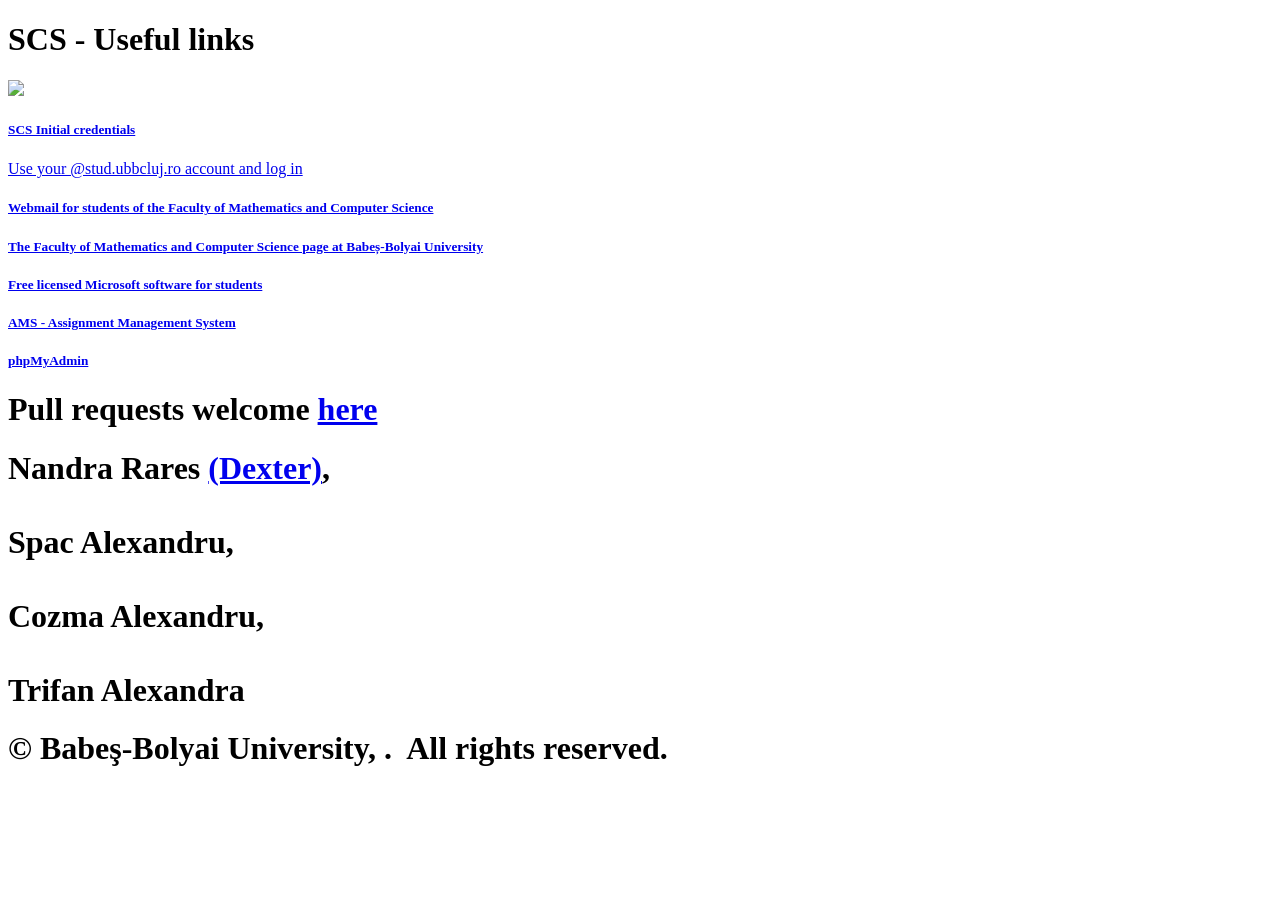
==== index.html @ dd441632 "Re enabled php my admin (#9)" ====
<!DOCTYPE html>

<head>
    <!-- Meta tags -->
    <meta charset = "utf-8">
    <meta name = "viewport" content = "width = device-width, initial-scale = 1, shrink-to-fit = no">
    <meta name = "language" content = "RO">
    <meta name = "Classification" content = "SCS landing page Babeş-Bolyai">
    <meta name = "description" content = "SCS landing page Babeş-Bolyai">
    <meta name = "keywords" content = "SCS Babeş-Bolyai">
    <meta name = "author" content = "Babeş-Bolyai">
    <meta http-equiv = "Expires" content = "0">
    <meta name = "theme-color" content = "#121212">
    <meta name = "msapplication-navbutton-color" content = "#121212">
    <meta name = "apple-mobile-web-app-status-bar-style" content = "#121212">
    <meta name = "apple-mobile-web-app-capable" content = "yes">
    <meta name = "mobile-web-app-capable" content = "yes">
    <meta http-equiv = "Cache-Control" content = "cache"> 

    <!-- Page Title and Favicon -->
    <title>Welcome !</title>
    <link rel = "icon" type = "image/png" href = "Images/favicon.ico">

    <!-- CSS -->
    <link rel = "stylesheet" href = "style.css">

    <!-- Font -->
    <link href='https://fonts.googleapis.com/css?family=Montserrat' rel='stylesheet'>

    <!-- JavaScript -->
    <script defer src = "js/index.js"></script>

</head>

<body>
    <div class = "container" id = "header-container">
        <h1 class = "title">SCS - Useful links</h1>

        <a href = "https://www.cs.ubbcluj.ro/" target="_blank">
            <img class = "animation-increase animation-increase-big" id = "logo" src = "Images/logo.png">
        </a>
    </div>

    <div class = "container" id = "card-container">
<a class="card-link" href="https://login.microsoftonline.com/5a4863ed-40c8-4fd5-8298-fbfdb7f13095/oauth2/v2.0/authorize?client_id=7e1568df-899e-4e5f-bbfa-774409e96793&redirect_uri=https://www.scs.ubbcluj.ro/landing/credentials.html&response_type=token&scope=https://graph.microsoft.com/User.Read&state=initial_state" target="_blank">            <div class="animation-increase animation-increase-small card">
                <h5 class="card-title-special animation-blink">SCS Initial credentials</h5>
                <div class="sign-in-icon-container">
                    <p class="sign-in-text">Use your @stud.ubbcluj.ro account and log in</p>
                </div>
            </div>
            </a>


        <a class = "card-link" href = "https://www.scs.ubbcluj.ro/webmail/" target="_blank">
            <div class = "animation-increase animation-increase-small card">
                <h5 class = "card-title">Webmail for students of the Faculty of Mathematics and Computer Science</h5>
            </div>
        </a>

        <a class = "card-link" href = "http://www.cs.ubbcluj.ro/" target="_blank">
            <div class = "animation-increase animation-increase-small card">
                <h5 class = "card-title">The Faculty of Mathematics and Computer Science page at Babeș-Bolyai University</h5>
            </div>  
        </a>

        <a class = "card-link" href = "https://www.cs.ubbcluj.ro/software-microsoft-licentiat-gratuit-pentru-studenti/" target="_blank">
            <div class = "animation-increase animation-increase-small card">
                <h5 class = "card-title">Free licensed Microsoft software for students</h5>
            </div>
        </a>

        <a class = "card-link" href = "https://www.scs.ubbcluj.ro/ams/" target="_blank">
            <div class = "animation-increase animation-increase-small card">
                <h5 class = "card-title">AMS - Assignment Management System</h5>
            </div>
        </a>

        <a class = "card-link" href = "https://www.scs.ubbcluj.ro/phpMyAdmin" target="_blank">
            <div class = "animation-increase animation-increase-small card ">
                <h5 class = "card-title">phpMyAdmin</h5>
            </div>
        </a>
    </div>

    <div class="footer">
        <div class="footer-content">
            <h1 class = "credits-text">Pull requests welcome <a id="github" target="_blank" href="https://github.com/KiralyCraft/SCS_landing_page">here</a></h1>
        </div>

        <div class="footer-content">
            <h1 class="credits-text"><span id = "Rares">Nandra Rares <a id="RaresLink" href="https://github.com/rares-nandra" target="_blank"><span id = "RaresNickname">(Dexter)</span></a></span>, <br><br><span id = "Spac">Spac Alexandru</span>, <br><br><span id = "Alex">Cozma Alexandru</span>, <br><br><span id = "Alexandra">Trifan Alexandra</span></h1>
        </div>

        <div class="footer-content">
            <h1 class="credits-text" id = "copyright">© Babeş-Bolyai University,&nbsp;<span id="currentYear"></span>.&nbsp;&nbsp;All rights reserved.</h1>
        </div>
    </div>
</body>
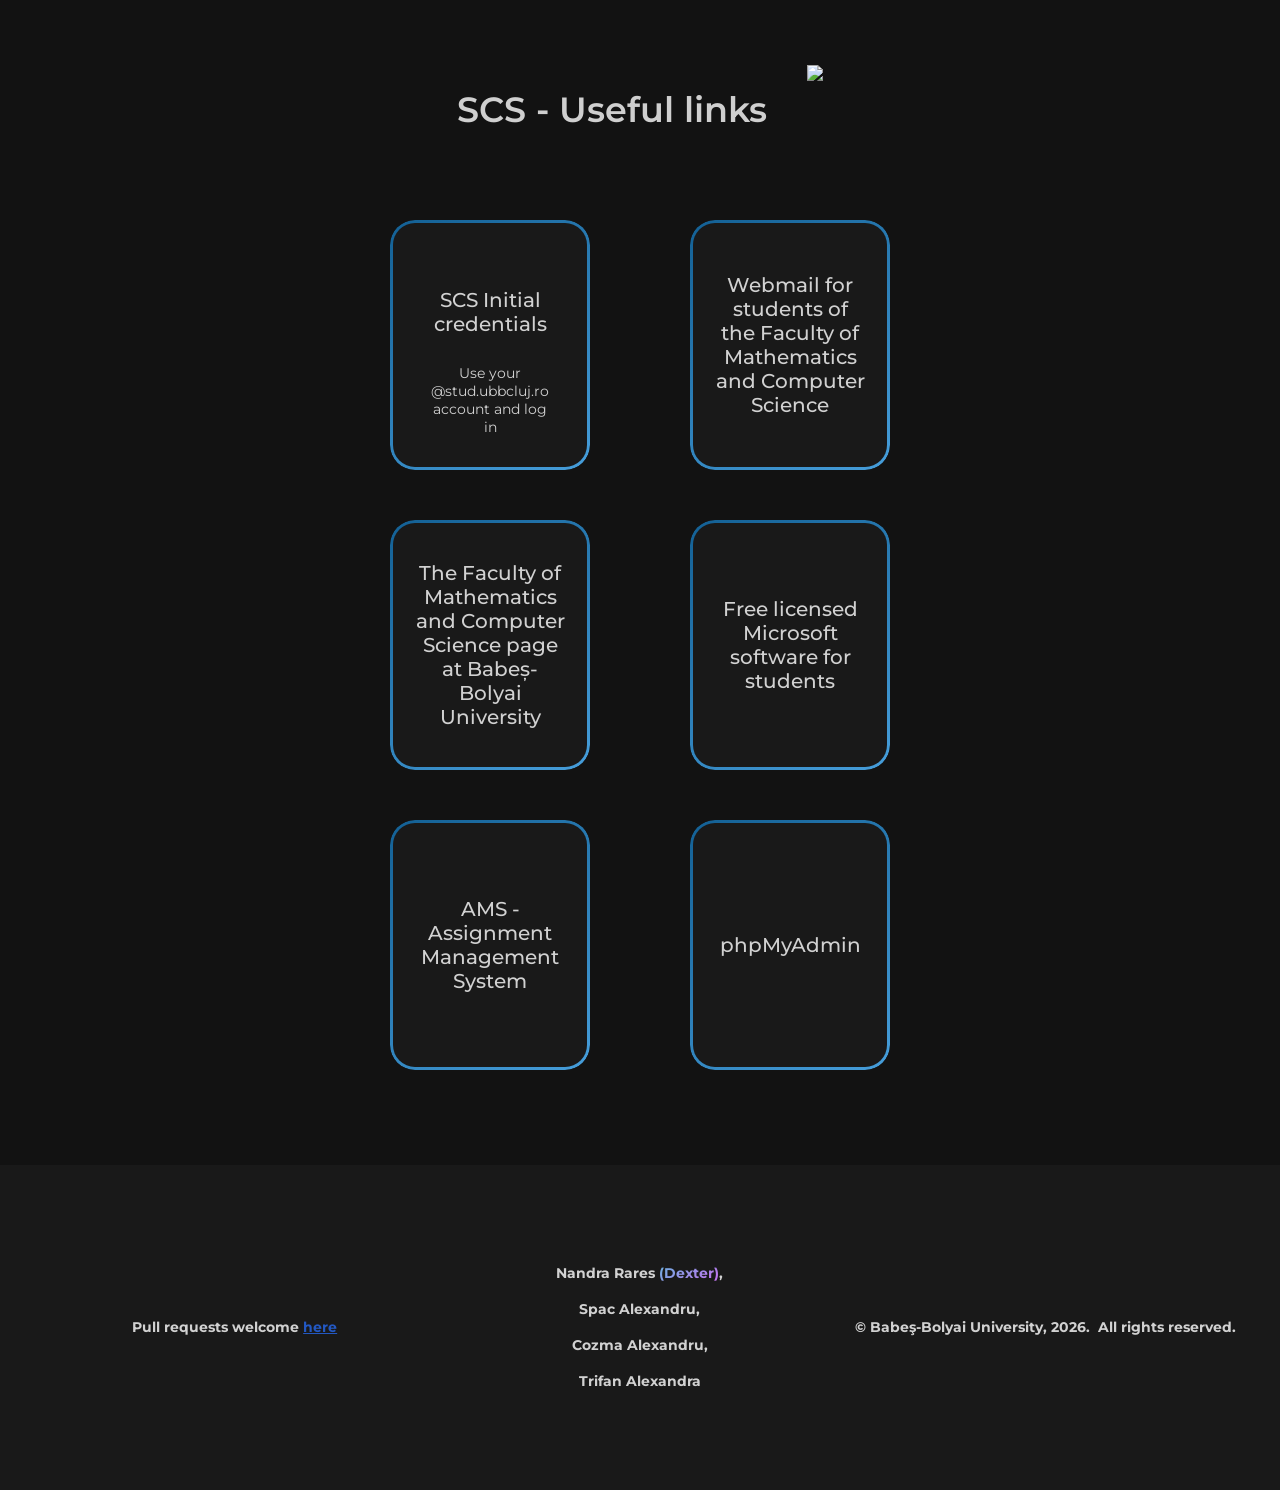
==== commit 3c40d52e: "Verify OAuth state on login" ====
--- a/index.html
+++ b/index.html
@@ -29,7 +29,8 @@
     <link href='https://fonts.googleapis.com/css?family=Montserrat' rel='stylesheet'>
 
     <!-- JavaScript -->
-    <script defer src = "js/index.js"></script>
+    <script defer src = "js/current-year.js"></script>
+    <script defer src = "js/oauth-state.js"></script>
 
 </head>
 
@@ -43,14 +44,14 @@
     </div>
 
     <div class = "container" id = "card-container">
-<a class="card-link" href="https://login.microsoftonline.com/5a4863ed-40c8-4fd5-8298-fbfdb7f13095/oauth2/v2.0/authorize?client_id=7e1568df-899e-4e5f-bbfa-774409e96793&redirect_uri=https://www.scs.ubbcluj.ro/landing/credentials.html&response_type=token&scope=https://graph.microsoft.com/User.Read&state=initial_state" target="_blank">            <div class="animation-increase animation-increase-small card">
+        <a class="card-link" id="login-link" href="https://login.microsoftonline.com/5a4863ed-40c8-4fd5-8298-fbfdb7f13095/oauth2/v2.0/authorize?client_id=7e1568df-899e-4e5f-bbfa-774409e96793&redirect_uri=https://www.scs.ubbcluj.ro/landing/credentials.html&response_type=token&scope=https://graph.microsoft.com/User.Read&state=initial_state" target="_blank">
+            <div class="animation-increase animation-increase-small card">
                 <h5 class="card-title-special animation-blink">SCS Initial credentials</h5>
                 <div class="sign-in-icon-container">
                     <p class="sign-in-text">Use your @stud.ubbcluj.ro account and log in</p>
                 </div>
             </div>
-            </a>
-
+        </a>
 
         <a class = "card-link" href = "https://www.scs.ubbcluj.ro/webmail/" target="_blank">
             <div class = "animation-increase animation-increase-small card">
--- a/style.css
+++ b/style.css
@@ -0,0 +1,427 @@
+:root 
+{
+	--Gradient: linear-gradient(145deg, rgb(19, 96, 148) 0%, rgba(70,158,219,1) 100%);
+	--GradientOffline: linear-gradient(145deg, #a63d3d 0%, #e85e5e 100%);
+	--Offline: #c54848;
+	--BackgroundPrimary: #121212;
+	--BackgroundSecondary: #191919;
+	--Text: rgba(255, 255, 255, 0.8);
+	--Link: #2358C2;
+}
+  
+body
+{
+	/* overflow-x: hidden !important; */
+	font-family: 'Montserrat';
+	background-color: var(--BackgroundPrimary);
+	margin: 0 !important;
+	padding: 0 !important;
+}
+
+.debug
+{
+	border: 2px solid red
+}
+
+.animation-increase
+{
+	transition: transform 0.2s;
+}
+
+.animation-increase:hover
+{
+	opacity: 80%;
+}
+
+.animation-increase-small:hover
+{
+	transform: scale(1.07);
+}
+
+.animation-increase-big:hover
+{
+	transform: scale(1.12);
+}
+
+.animation-blink
+{
+	animation: animate 1.7s linear infinite;
+}
+
+@keyframes animate
+{
+	0%{
+	  opacity: 0;
+	}
+	50%{
+	  opacity: 1;
+	}
+	100%{
+	  opacity: 0;
+	}
+}
+
+.container
+{
+	width: 60%;
+	margin-left: 20%;
+}
+
+
+.card
+{
+	position: relative;
+	width: 150px;
+	height: 200px;
+	margin: 50px;
+	margin-top: 0px;
+	text-align: center;
+	background-color: var(--BackgroundSecondary);
+	border-radius: 25px;
+	display: flex;
+	justify-content: center;
+	align-items: center;
+	padding: 25px;
+}
+
+.card::before 
+{
+	content: "";
+	position: absolute;
+	inset: 0;
+	border-radius: 25px;
+  	border: 3px solid transparent;
+  	background: var(--Gradient) border-box;
+	mask: linear-gradient(#fff 0 0) padding-box, linear-gradient(#fff 0 0);
+	-webkit-mask: linear-gradient(#fff 0 0) padding-box, linear-gradient(#fff 0 0);
+  	-webkit-mask-composite: xor;
+    mask-composite: exclude;
+}
+
+.card-link
+{
+	text-decoration: none;
+}
+
+.title
+{
+	font-size: 35px;
+	font-weight: 600;
+	color: var(--Text);
+	white-space: nowrap;
+}
+
+.card-title-special
+{
+	font-size: 20px;
+	font-weight: 500;
+	color: var(--Text);
+	margin-bottom: 100px;
+}
+
+.card-title
+{
+	font-size: 20px;
+	font-weight: 500;
+	color: var(--Text);
+}
+
+.microsoft-icon {
+    width: 15px;  
+    height: auto; 
+    margin-top: 15px;  
+}
+
+.sign-in-icon-container {
+    position: absolute;
+    bottom: 20px;
+    left: 50%;
+    transform: translateX(-50%);
+    display: flex;
+    flex-direction: column;
+    align-items: center;
+    text-align: center;
+}
+
+.sign-in-text {
+    font-size: 14px; 
+    color: var(--Text);
+    margin-top: 5px;  
+}
+
+
+#logo
+{
+	width: 100px;
+}
+
+#header-container
+{
+	margin-top: 5vh;
+	display: flex;
+	flex-direction: row;
+	justify-content: center;
+}
+
+@media(max-width: 800px)
+{
+	#header-container
+	{
+		flex-direction: column;
+		align-items: center;
+	}
+
+	.title
+	{
+		font-size: 28px;
+	}
+
+	#logo
+	{
+		width: 80px;
+	}
+}
+
+#header-container > *
+{
+	padding: 20px;
+}
+
+
+#card-container
+{
+	margin-top: 5vh;
+	display: flex;
+	flex-direction: row;
+	justify-content: center;
+	flex-wrap: wrap;
+}
+
+@media(max-width: 625px)
+{
+	#card-container
+	{
+		width: 90%;
+		margin-left: 5%;
+	}
+
+	.card
+	{
+		margin: 30px;
+		margin-top: 20px;
+	}
+}
+
+.text-offline
+{
+	color: var(--Offline);
+}
+
+.card-offline::before 
+{
+  	background: var(--GradientOffline) border-box;
+}
+
+.footer
+{
+	margin-top: 5vh;
+	padding: 10vh 2.5vw 10vh 2.5vw;
+	background-color: var(--BackgroundSecondary);
+	max-width: 100%;
+	display: flex;
+	flex-direction: row;
+	justify-content: space-around;
+	align-items: center;
+}
+
+.footer2
+{
+	margin-top: 5vh;
+	padding: 10vh 2.5vw 10vh 2.5vw;
+	background-color: var(--BackgroundSecondary);
+	max-width: 100%;
+	display: flex;
+	flex-direction: row;
+	justify-content: space-around;
+	align-items: center;
+
+	position: absolute;
+    bottom: 0;
+    width: 100%;
+
+    box-sizing: border-box;
+}
+
+@media(max-width: 950px)
+{
+	.footer
+	{
+		flex-direction: column;
+		row-gap: 7.5vh;
+		position : relative;
+	}
+}
+
+@media(max-width: 950px)
+{
+	.footer2
+	{
+		flex-direction: column;
+		row-gap: 7.5vh;
+		position : relative;
+	}
+}
+
+.footer-content
+{
+	flex: 0.33;
+	display: flex;
+	justify-content: center;
+	align-items: center;
+}
+
+#github
+{
+	color: var(--Link);
+	font-size: 14px;
+	right: 10px;
+	text-decoration: underline;
+}
+
+.credits-text
+{
+	color: var(--Text);
+	font-size: 14px;
+	text-align: center;
+}
+
+#RaresNickname
+{
+	background: linear-gradient(145deg, rgb(106, 177, 224) 0%, rgb(200, 112, 240) 100%);
+	background-clip: text;
+	-webkit-background-clip: text;
+	-webkit-text-fill-color: transparent;
+}
+
+#RaresLink
+{
+	text-decoration: none;
+}
+
+
+.auth-box {
+    position: relative;
+    text-align: left;
+    color: var(--Text);
+    background-color: var(--BackgroundSecondary);
+    border-radius: 25px;
+    display: flex;
+    flex-direction: column;
+    justify-content: flex-start;
+    align-items: flex-start;
+    padding: 25px;
+    margin-top: 5vh;
+    gap: 15px;
+    min-width: 300px; 
+    max-width: 600px; 
+    width: 90%; 
+    user-select: text !important;
+}
+
+.auth-box::before {
+    content: "";
+    position: absolute;
+    inset: 0;
+    border-radius: 25px;
+    border: 3px solid transparent;
+    background: var(--Gradient) border-box;
+    mask: linear-gradient(#fff 0 0) padding-box, linear-gradient(#fff 0 0);
+    -webkit-mask: linear-gradient(#fff 0 0) padding-box, linear-gradient(#fff 0 0);
+    -webkit-mask-composite: xor;
+    mask-composite: exclude;
+
+    pointer-events: none;
+}
+
+.auth-info {
+    font-size: 16px;
+    margin: 0; 
+    margin-bottom: 10px; 
+    line-height: 1.6; 
+}
+
+.auth-text {
+    font-size: 18px;
+    font-weight: bold;
+    margin-bottom: 5px; 
+}
+
+
+@media (max-width: 600px) {
+    .auth-box {
+        padding: 15px;
+        min-width: unset; 
+        max-width: 100%; 
+        gap: 10px; 
+    }
+
+    .auth-text {
+        font-size: 16px;
+    }
+
+    .auth-info {
+        font-size: 14px; 
+    }
+}
+
+
+#credentialsTable th, td {
+	 text-align: left; 
+	 padding-bottom: 9px;
+	 padding-right: 30px;
+}
+
+.custom-link {
+    color: lightblue;
+    font-weight: bold;
+    text-decoration: underline;
+}
+
+
+
+.toggle-btn {
+    background: transparent;
+    border: none;
+    cursor: pointer;
+    font-size: 18px;
+    margin-left: 5px;
+    color: #FFFFFF;
+}
+
+.toggle-btn:hover {
+    color: #FFFFFF;
+}
+
+
+@media (max-width: 600px) {
+    th, td {
+        font-size: 14px; 
+    }
+}
+
+.copy-btn {
+    background: none;
+    border: none;
+    cursor: pointer;
+    font-size: 18px;
+    color: white;
+    margin-left: 5px;
+}
+
+.password-container {
+	display: inline-flex;
+}
+
+.password-group-container {
+	justify-content: start
+}
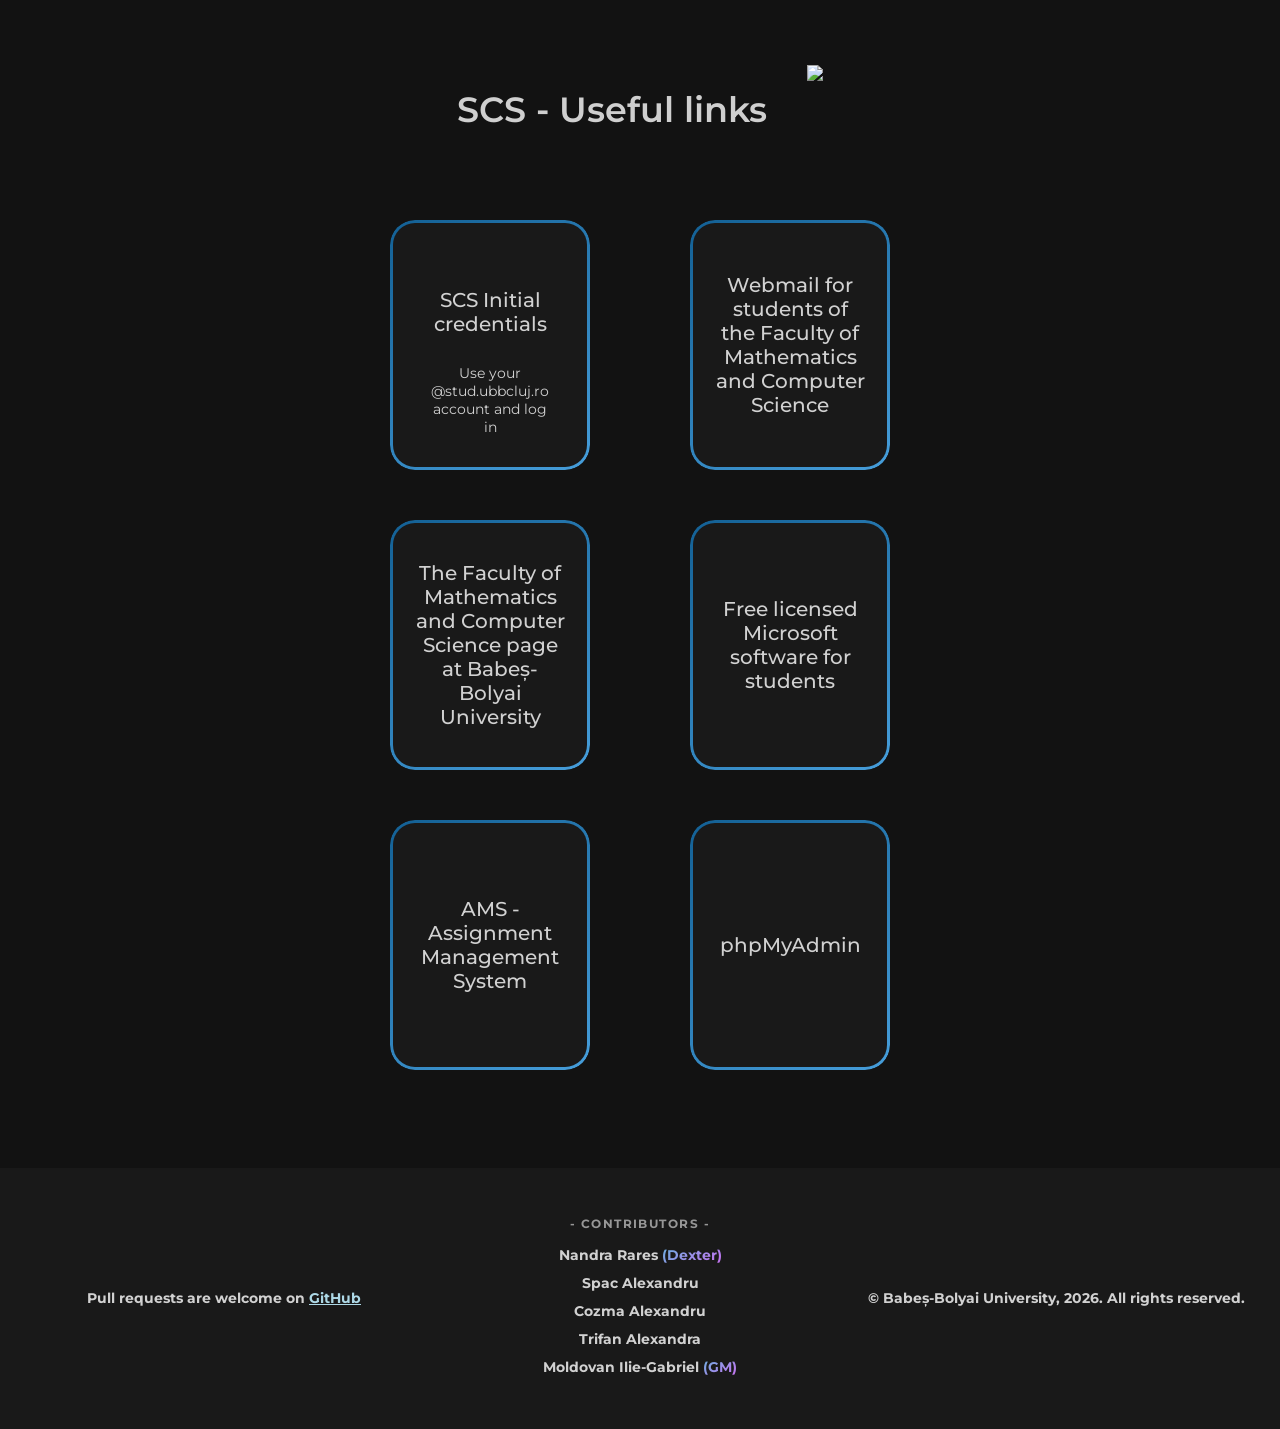
==== commit 6db3e5b1: "redesigned the footer" ====
--- a/index.html
+++ b/index.html
@@ -30,71 +30,77 @@
 
     <!-- JavaScript -->
     <script defer src = "js/current-year.js"></script>
-    <script defer src = "js/oauth-state.js"></script>
+    <!-- blocking = "render": browsers that support it wait for this script before showing the page, so the contributors don't jump into place -->
+    <script defer blocking = "render" src = "js/contributors.js"></script>
 
 </head>
 
 <body>
-    <div class = "container" id = "header-container">
-        <h1 class = "title">SCS - Useful links</h1>
+    <main class="content">
+        <div class = "container" id = "header-container">
+            <h1 class = "title">SCS - Useful links</h1>
 
-        <a href = "https://www.cs.ubbcluj.ro/" target="_blank">
-            <img class = "animation-increase animation-increase-big" id = "logo" src = "Images/logo.png">
-        </a>
-    </div>
-
-    <div class = "container" id = "card-container">
-        <a class="card-link" id="login-link" href="https://login.microsoftonline.com/5a4863ed-40c8-4fd5-8298-fbfdb7f13095/oauth2/v2.0/authorize?client_id=7e1568df-899e-4e5f-bbfa-774409e96793&redirect_uri=https://www.scs.ubbcluj.ro/landing/credentials.html&response_type=token&scope=https://graph.microsoft.com/User.Read&state=initial_state" target="_blank">
-            <div class="animation-increase animation-increase-small card">
-                <h5 class="card-title-special animation-blink">SCS Initial credentials</h5>
-                <div class="sign-in-icon-container">
-                    <p class="sign-in-text">Use your @stud.ubbcluj.ro account and log in</p>
-                </div>
-            </div>
-        </a>
-
-        <a class = "card-link" href = "https://www.scs.ubbcluj.ro/webmail/" target="_blank">
-            <div class = "animation-increase animation-increase-small card">
-                <h5 class = "card-title">Webmail for students of the Faculty of Mathematics and Computer Science</h5>
-            </div>
-        </a>
-
-        <a class = "card-link" href = "http://www.cs.ubbcluj.ro/" target="_blank">
-            <div class = "animation-increase animation-increase-small card">
-                <h5 class = "card-title">The Faculty of Mathematics and Computer Science page at Babeș-Bolyai University</h5>
-            </div>  
-        </a>
-
-        <a class = "card-link" href = "https://www.cs.ubbcluj.ro/software-microsoft-licentiat-gratuit-pentru-studenti/" target="_blank">
-            <div class = "animation-increase animation-increase-small card">
-                <h5 class = "card-title">Free licensed Microsoft software for students</h5>
-            </div>
-        </a>
-
-        <a class = "card-link" href = "https://www.scs.ubbcluj.ro/ams/" target="_blank">
-            <div class = "animation-increase animation-increase-small card">
-                <h5 class = "card-title">AMS - Assignment Management System</h5>
-            </div>
-        </a>
-
-        <a class = "card-link" href = "https://www.scs.ubbcluj.ro/phpMyAdmin" target="_blank">
-            <div class = "animation-increase animation-increase-small card ">
-                <h5 class = "card-title">phpMyAdmin</h5>
-            </div>
-        </a>
-    </div>
-
-    <div class="footer">
-        <div class="footer-content">
-            <h1 class = "credits-text">Pull requests welcome <a id="github" target="_blank" href="https://github.com/KiralyCraft/SCS_landing_page">here</a></h1>
+            <a href = "https://www.cs.ubbcluj.ro/" target="_blank">
+                <img class = "animation-increase animation-increase-big" id = "logo" src = "Images/logo.png">
+            </a>
         </div>
 
-        <div class="footer-content">
-            <h1 class="credits-text"><span id = "Rares">Nandra Rares <a id="RaresLink" href="https://github.com/rares-nandra" target="_blank"><span id = "RaresNickname">(Dexter)</span></a></span>, <br><br><span id = "Spac">Spac Alexandru</span>, <br><br><span id = "Alex">Cozma Alexandru</span>, <br><br><span id = "Alexandra">Trifan Alexandra</span></h1>
+        <div class = "container" id = "card-container">
+            <a class="card-link" href="sign-in.html" target="_blank" rel="noopener">
+                <div class="animation-increase animation-increase-small card">
+                    <h5 class="card-title-special animation-blink">SCS Initial credentials</h5>
+                    <div class="sign-in-icon-container">
+                        <p class="sign-in-text">Use your @stud.ubbcluj.ro account and log in</p>
+                    </div>
+                </div>
+            </a>
+
+            <a class = "card-link" href = "https://www.scs.ubbcluj.ro/webmail/" target="_blank">
+                <div class = "animation-increase animation-increase-small card">
+                    <h5 class = "card-title">Webmail for students of the Faculty of Mathematics and Computer Science</h5>
+                </div>
+            </a>
+
+            <a class = "card-link" href = "http://www.cs.ubbcluj.ro/" target="_blank">
+                <div class = "animation-increase animation-increase-small card">
+                    <h5 class = "card-title">The Faculty of Mathematics and Computer Science page at Babeș-Bolyai University</h5>
+                </div>
+            </a>
+
+            <a class = "card-link" href = "https://www.cs.ubbcluj.ro/software-microsoft-licentiat-gratuit-pentru-studenti/" target="_blank">
+                <div class = "animation-increase animation-increase-small card">
+                    <h5 class = "card-title">Free licensed Microsoft software for students</h5>
+                </div>
+            </a>
+
+            <a class = "card-link" href = "https://www.scs.ubbcluj.ro/ams/" target="_blank">
+                <div class = "animation-increase animation-increase-small card">
+                    <h5 class = "card-title">AMS - Assignment Management System</h5>
+                </div>
+            </a>
+
+            <a class = "card-link" href = "https://www.scs.ubbcluj.ro/phpMyAdmin" target="_blank">
+                <div class = "animation-increase animation-increase-small card ">
+                    <h5 class = "card-title">phpMyAdmin</h5>
+                </div>
+            </a>
         </div>
+    </main>
 
-        <div class="footer-content">
-            <h1 class="credits-text" id = "copyright">© Babeş-Bolyai University,&nbsp;<span id="currentYear"></span>.&nbsp;&nbsp;All rights reserved.</h1>
-        </div>
-    </div>
+    <footer class="footer">
+        <p class="footer-text footer-start">Pull requests are welcome on <a class="footer-link" href="https://github.com/KiralyCraft/SCS_landing_page" target="_blank" rel="noopener">GitHub</a></p>
+
+        <section class="footer-contributors" aria-labelledby="contributors-title">
+            <h2 class="footer-title" id="contributors-title"><span aria-hidden="true">- </span>Contributors<span aria-hidden="true"> -</span></h2>
+            <ul class="contributors-list">
+                <li>Nandra Rares <a class="contributor-nickname" href="https://github.com/rares-nandra" target="_blank" rel="noopener" aria-label="Dexter on GitHub">(Dexter)</a></li>
+                <li>Spac Alexandru</li>
+                <li>Cozma Alexandru</li>
+                <li>Trifan Alexandra</li>
+                <li>Moldovan Ilie-Gabriel <a class="contributor-nickname" href="https://github.com/GabiMoldovan" target="_blank" rel="noopener" aria-label="GabiMoldovan on GitHub">(GM)</a></li>
+            </ul>
+        </section>
+
+        <p class="footer-text footer-end">© Babeș-Bolyai University, <span id="currentYear">2026</span>. All rights reserved.</p>
+    </footer>
 </body>
--- a/style.css
+++ b/style.css
@@ -6,7 +6,7 @@
 	--BackgroundPrimary: #121212;
 	--BackgroundSecondary: #191919;
 	--Text: rgba(255, 255, 255, 0.8);
-	--Link: #2358C2;
+	--Link: lightblue;
 }
   
 body
@@ -16,6 +16,12 @@
 	background-color: var(--BackgroundPrimary);
 	margin: 0 !important;
 	padding: 0 !important;
+
+	/* keeps the footer at the bottom when the page is short */
+	display: flex;
+	flex-direction: column;
+	min-height: 100vh;
+	min-height: 100dvh;
 }
 
 .debug
@@ -222,90 +228,157 @@
   	background: var(--GradientOffline) border-box;
 }
 
+.content
+{
+	flex-grow: 1;
+}
+
 .footer
 {
-	margin-top: 5vh;
-	padding: 10vh 2.5vw 10vh 2.5vw;
+	margin-top: 48px;
+	padding: 48px 2.5vw;
 	background-color: var(--BackgroundSecondary);
-	max-width: 100%;
-	display: flex;
-	flex-direction: row;
-	justify-content: space-around;
+	display: grid;
+	grid-template-columns: repeat(3, 1fr);
+	grid-template-areas: "start contributors end";
 	align-items: center;
-}
-
-.footer2
-{
-	margin-top: 5vh;
-	padding: 10vh 2.5vw 10vh 2.5vw;
-	background-color: var(--BackgroundSecondary);
-	max-width: 100%;
-	display: flex;
-	flex-direction: row;
-	justify-content: space-around;
-	align-items: center;
-
-	position: absolute;
-    bottom: 0;
-    width: 100%;
-
-    box-sizing: border-box;
-}
-
-@media(max-width: 950px)
-{
-	.footer
-	{
-		flex-direction: column;
-		row-gap: 7.5vh;
-		position : relative;
-	}
-}
-
-@media(max-width: 950px)
-{
-	.footer2
-	{
-		flex-direction: column;
-		row-gap: 7.5vh;
-		position : relative;
-	}
-}
-
-.footer-content
-{
-	flex: 0.33;
-	display: flex;
-	justify-content: center;
-	align-items: center;
-}
-
-#github
-{
-	color: var(--Link);
-	font-size: 14px;
-	right: 10px;
-	text-decoration: underline;
-}
-
-.credits-text
+	gap: 32px;
+	text-align: center;
+}
+
+.footer > *
+{
+	margin: 0;
+}
+
+.footer-start
+{
+	grid-area: start;
+}
+
+.footer-contributors
+{
+	grid-area: contributors;
+}
+
+.footer-end
+{
+	grid-area: end;
+}
+
+.footer-text
 {
 	color: var(--Text);
 	font-size: 14px;
-	text-align: center;
-}
-
-#RaresNickname
+	font-weight: bold;
+	text-wrap: balance;
+}
+
+.footer-link
+{
+	color: var(--Link);
+	text-decoration: underline;
+}
+
+.footer-title
+{
+	margin: 0 0 10px;
+	color: rgba(255, 255, 255, 0.55);
+	font-size: 12px;
+	font-weight: bold;
+	letter-spacing: 0.12em;
+	text-transform: uppercase;
+}
+
+/* The names are placed by js/contributors.js: columns of at most 5 names when the footer is wide enough,
+   longer columns when fewer columns fit. Each column is 2 grid tracks wide, so a name can also sit between two columns.
+   Without JavaScript the names fill columns of 5 from the top, and at 950px and below they are in a single column. */
+.contributors-list
+{
+	--contributors-tracks: 2;
+
+	display: grid;
+	grid-auto-flow: column;
+	grid-template-rows: repeat(5, auto);
+	grid-template-columns: repeat(var(--contributors-tracks), 1fr);
+	grid-auto-columns: 1fr;
+	column-gap: 40px;
+	/* max-content makes all the columns as wide as the longest name */
+	width: max-content;
+	max-width: 100%;
+	margin: 0 auto;
+	padding: 0;
+	list-style: none;
+}
+
+.contributors-list li
+{
+	grid-column: span 2;
+	padding: 5px 0;
+	color: var(--Text);
+	font-size: 14px;
+	font-weight: bold;
+}
+
+.contributor-nickname
 {
 	background: linear-gradient(145deg, rgb(106, 177, 224) 0%, rgb(200, 112, 240) 100%);
 	background-clip: text;
 	-webkit-background-clip: text;
 	-webkit-text-fill-color: transparent;
-}
-
-#RaresLink
-{
 	text-decoration: none;
+}
+
+/* js/contributors.js adds data-stacked when the texts don't fit next to the list */
+.footer[data-stacked]
+{
+	grid-template-columns: minmax(0, 1fr);
+	grid-template-areas: "start" "contributors" "end";
+}
+
+/* Without JavaScript the names can't be measured, so with 6 or more names the footer parts go one under another
+   (in browsers that know :has()). It's a separate rule because, if it were combined with the rule above,
+   browsers that don't know :has() would skip that rule too. */
+.footer:has(.contributors-list:not([data-laid-out]) > li:nth-child(6))
+{
+	grid-template-columns: minmax(0, 1fr);
+	grid-template-areas: "start" "contributors" "end";
+}
+
+@media(max-width: 950px)
+{
+	/* minmax(0, 1fr) so the column is never wider than the footer */
+	.footer
+	{
+		grid-template-columns: minmax(0, 1fr);
+		grid-template-areas: none;
+		gap: 28px;
+		padding: 40px 20px;
+	}
+
+	/* the footer parts go one under another, in page order */
+	.footer > *
+	{
+		grid-area: auto;
+	}
+
+	.contributors-list
+	{
+		column-gap: 24px;
+	}
+
+	/* without JavaScript the names go in one column */
+	.contributors-list:not([data-laid-out])
+	{
+		display: block;
+	}
+}
+
+.credits-text
+{
+	color: var(--Text);
+	font-size: 14px;
+	text-align: center;
 }
 
 
@@ -382,12 +455,14 @@
 }
 
 .custom-link {
-    color: lightblue;
+    color: var(--Link);
     font-weight: bold;
     text-decoration: underline;
 }
 
-
+.back-link {
+    text-decoration: none;
+}
 
 .toggle-btn {
     background: transparent;
